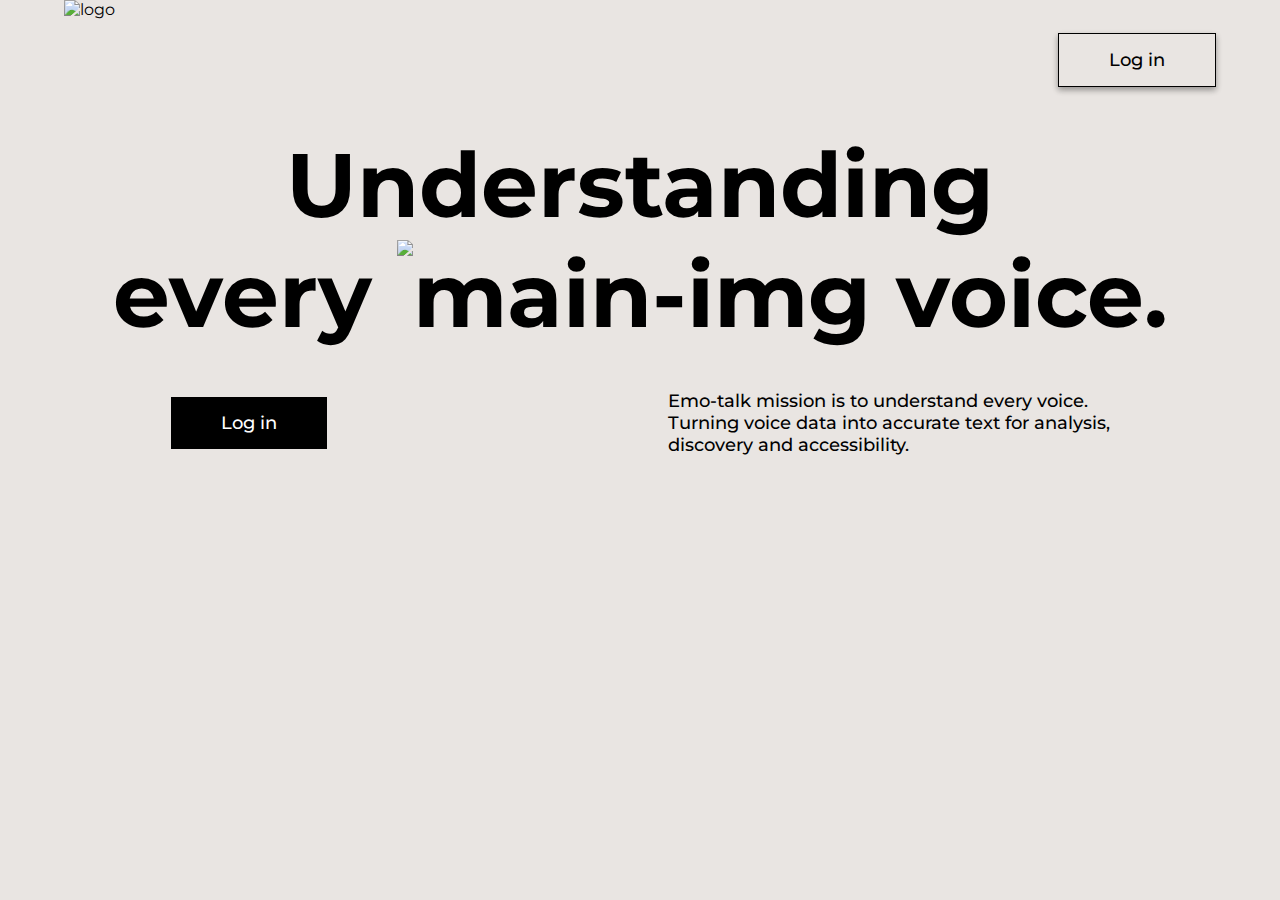
==== index.html @ f65b86d3 "Index file extracted out of the folder." ====
<!DOCTYPE html>
<html lang="en">
<head>
    <meta charset="UTF-8">
    <meta http-equiv="X-UA-Compatible" content="IE=edge">
    <meta name="viewport" content="width=device-width, initial-scale=1.0">
    <title>Emo-Talk</title>
    <!-- CSS -->
    <link rel="stylesheet" href="./style.css">
    <!-- FAVICON -->
    <link rel="shortcut icon" href="./assets/images/favicon.png" type="image/x-icon">
</head>
<body>
    <!-- HEADER -->

    <header>
        <img src="./assets/images/logo.png" alt="logo">
        <div class="log-btn">
            <a href="./login/index.html">Log in</a>
        </div>
    </header>

    <!-- MAIN -->
    <main>
        <h1 class="main-heading">
            Understanding <br> every <img src="https://images.unsplash.com/photo-1612453456689-7041c5312309?ixlib=rb-4.0.3&ixid=M3wxMjA3fDB8MHxwaG90by1wYWdlfHx8fGVufDB8fHx8fA%3D%3D&auto=format&fit=crop&w=387&q=80" alt="main-img" /> voice.
        </h1>
        <div class="bottom">
            <a href="./login/index.html" class="dark-btn">Log in</a>
            <p>Emo-talk mission is to understand  every voice. <br> Turning voice data into accurate text for  analysis, <br> discovery and accessibility.</p>
        </div>
    </main>

</body>
</html>
---- style.css ----
@import url('https://fonts.googleapis.com/css2?family=Montserrat:wght@200;300;400;500;600;700;800;900&display=swap');

* {
    padding: 0;
    margin: 0;
    box-sizing: content-box;
    font-family: "Montserrat", sans-serif;
   }
body{
    background-color: #E9E5E2;
    
}
/* HEADER */
header{
    display: flex;
    width: 90%;
        margin: auto;
    justify-content: space-between;
    align-items: center;
}
img[alt='logo']{
    height: 120px;
    width: 280px;
}
 a {
    font-size: 18px;
    font-weight: 500;
    color: #000000;
    text-decoration: none;
       padding: 15px 50px;
    border: 1.5px solid #000000;
    background-color: #E9E5E2;
    box-shadow: rgba(0, 0, 0, 0.16) 0px 3px 6px, rgba(0, 0, 0, 0.23) 0px 3px 6px;
}

/* MAIN */
main{
    display: flex;
    flex-direction: column;
    align-items: center;
    justify-content: center;
    padding-top: 10px;
}
.main-heading{
    font-size: 90px;
    text-align: center;
    margin-bottom: 40px;
}
img[alt="main-img"]{
    height: 200px;
    width: 180px;
    
}

.bottom{
    width: 100%;
    display: flex;
    justify-content: space-around;
    align-items: center;
}

.dark-btn{
    background-color: #000000;
    color: #ffffff;
    box-shadow: none;
    border: none;
}

p{
    font-size: 18px;
        font-weight: 500;
}
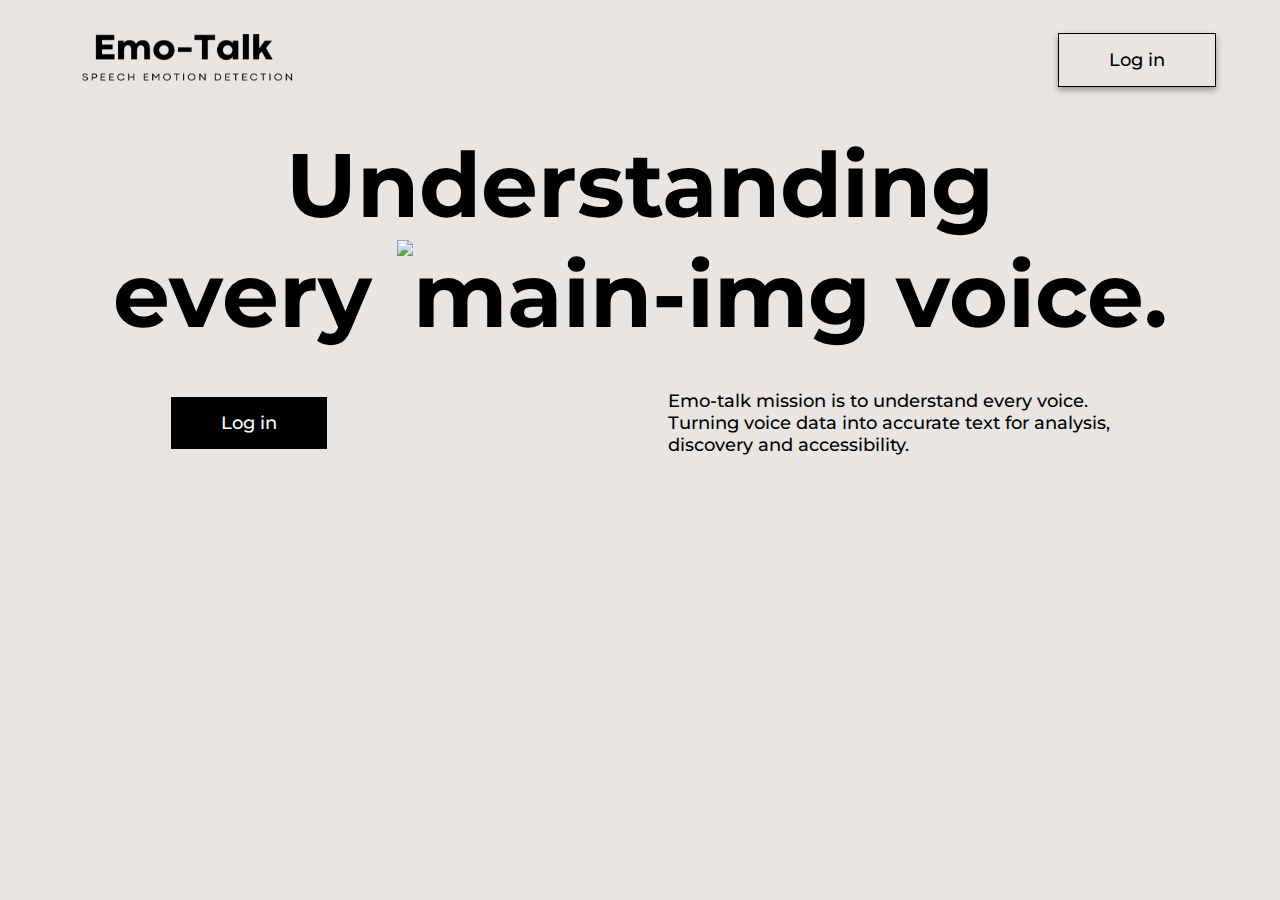
==== commit 655ad73c: "Assets path altered." ====
--- a/index.html
+++ b/index.html
@@ -1,5 +1,6 @@
 <!DOCTYPE html>
 <html lang="en">
+
 <head>
     <meta charset="UTF-8">
     <meta http-equiv="X-UA-Compatible" content="IE=edge">
@@ -8,28 +9,33 @@
     <!-- CSS -->
     <link rel="stylesheet" href="./style.css">
     <!-- FAVICON -->
-    <link rel="shortcut icon" href="./assets/images/favicon.png" type="image/x-icon">
+    <link rel="shortcut icon" href="public/assets/images/favicon.png" type="image/x-icon">
 </head>
+
 <body>
     <!-- HEADER -->
 
     <header>
-        <img src="./assets/images/logo.png" alt="logo">
+        <img src="public/assets/images/logo.png" alt="logo">
         <div class="log-btn">
-            <a href="./login/index.html">Log in</a>
+            <a href="public/login/index.html">Log in</a>
         </div>
     </header>
 
     <!-- MAIN -->
     <main>
         <h1 class="main-heading">
-            Understanding <br> every <img src="https://images.unsplash.com/photo-1612453456689-7041c5312309?ixlib=rb-4.0.3&ixid=M3wxMjA3fDB8MHxwaG90by1wYWdlfHx8fGVufDB8fHx8fA%3D%3D&auto=format&fit=crop&w=387&q=80" alt="main-img" /> voice.
+            Understanding <br> every <img
+                src="https://images.unsplash.com/photo-1612453456689-7041c5312309?ixlib=rb-4.0.3&ixid=M3wxMjA3fDB8MHxwaG90by1wYWdlfHx8fGVufDB8fHx8fA%3D%3D&auto=format&fit=crop&w=387&q=80"
+                alt="main-img" /> voice.
         </h1>
         <div class="bottom">
-            <a href="./login/index.html" class="dark-btn">Log in</a>
-            <p>Emo-talk mission is to understand  every voice. <br> Turning voice data into accurate text for  analysis, <br> discovery and accessibility.</p>
+            <a href="public/login/index.html" class="dark-btn">Log in</a>
+            <p>Emo-talk mission is to understand every voice. <br> Turning voice data into accurate text for analysis,
+                <br> discovery and accessibility.</p>
         </div>
     </main>
 
 </body>
+
 </html>